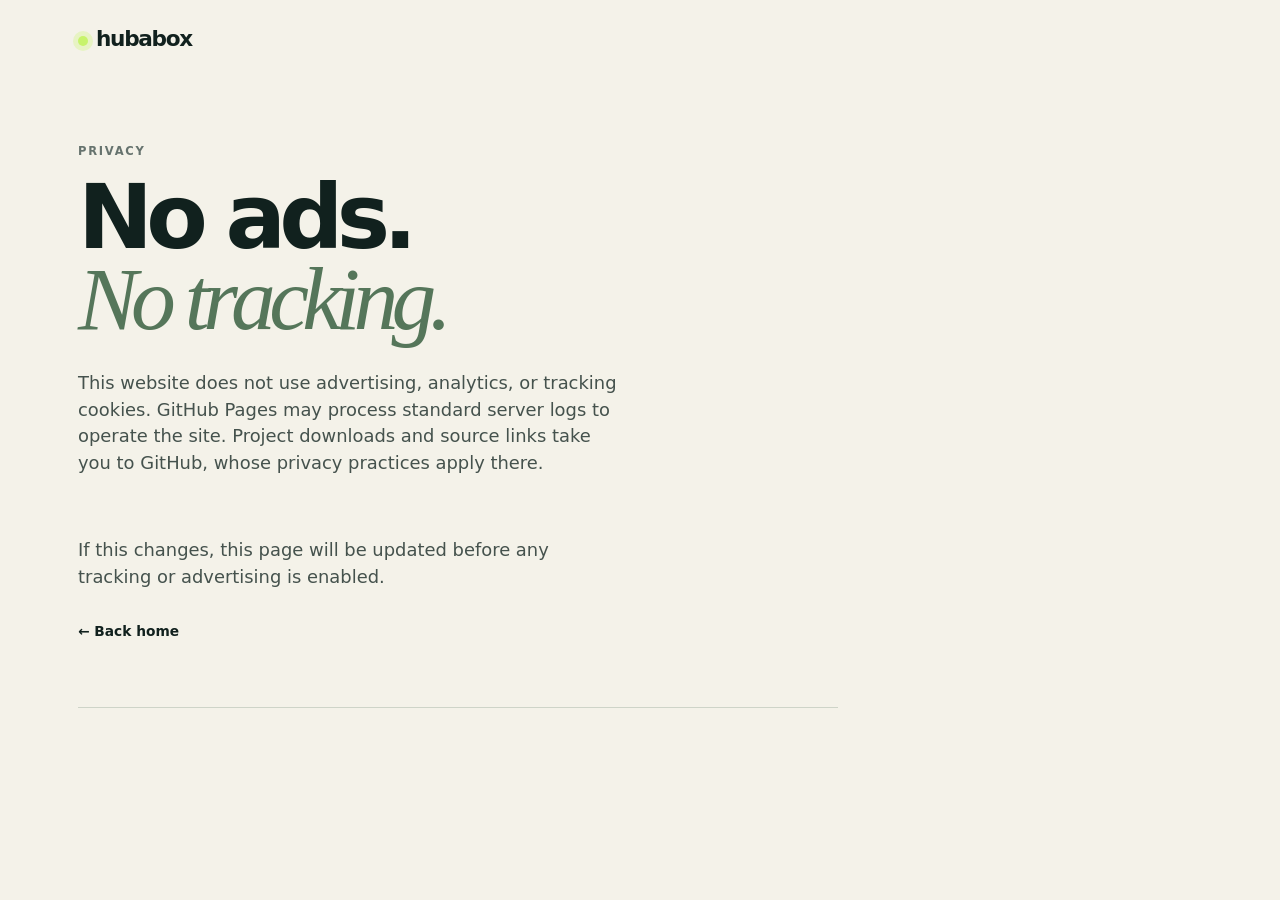
==== privacy.html @ c998569a "feat: add Hubabox organization website" ====
<!doctype html><html lang="en"><head><meta charset="utf-8"><meta name="viewport" content="width=device-width,initial-scale=1"><title>Privacy — Hubabox</title><link rel="stylesheet" href="/style.css"></head><body><header class="site-header"><a class="brand" href="/"><span></span>huba<b>box</b></a></header><main><section class="hero" style="min-height:70vh;max-width:760px"><p class="eyebrow">PRIVACY</p><h1 style="font-size:clamp(3rem,7vw,6rem)">No ads.<br><em>No tracking.</em></h1><p class="hero-copy">This website does not use advertising, analytics, or tracking cookies. GitHub Pages may process standard server logs to operate the site. Project downloads and source links take you to GitHub, whose privacy practices apply there.</p><p class="hero-copy">If this changes, this page will be updated before any tracking or advertising is enabled.</p><a class="text-link" href="/">← Back home</a></section></main></body></html>
---- style.css ----
:root{--ink:#11211e;--paper:#f4f2e9;--lime:#c7f36b;--muted:#66736e;--line:#ced4c8}*{box-sizing:border-box}html{scroll-behavior:smooth}body{margin:0;background:var(--paper);color:var(--ink);font-family:Inter,ui-sans-serif,system-ui,-apple-system,"Segoe UI",sans-serif;line-height:1.5}.site-header,main,footer{max-width:1180px;margin:auto;padding-left:28px;padding-right:28px}.site-header{height:78px;display:flex;align-items:center;justify-content:space-between}.brand{font-size:1.35rem;font-weight:700;letter-spacing:-.06em;text-decoration:none;color:var(--ink)}.brand span{width:10px;height:10px;display:inline-block;border-radius:50%;background:var(--lime);margin-right:8px;box-shadow:0 0 0 5px rgba(199,243,107,.3)}.brand b{font-weight:800}nav{display:flex;gap:22px}nav a,footer a{font-size:.87rem;color:var(--ink);text-decoration:none}nav a:hover,.text-link:hover{opacity:.58}.hero{min-height:590px;display:flex;align-items:flex-start;justify-content:center;flex-direction:column;border-bottom:1px solid var(--line)}.eyebrow{font-size:.72rem;font-weight:750;letter-spacing:.15em;color:var(--muted);margin:0 0 16px}.hero h1,.section-heading h2,.principles h2,.support h2{font-size:clamp(3.25rem,8vw,7.6rem);line-height:.91;letter-spacing:-.075em;margin:0;max-width:900px}.hero h1 em{font-family:Georgia,serif;font-weight:400;color:#55765a}.hero-copy{max-width:540px;font-size:1.12rem;color:#45524d;margin:30px 0}.button{display:inline-flex;align-items:center;gap:20px;background:var(--ink);color:var(--paper);padding:13px 18px;border-radius:99px;text-decoration:none;font-size:.9rem;font-weight:700}.button span{font-size:1.2rem}.projects{padding:120px 0}.section-heading h2{font-size:clamp(2.2rem,5vw,4.4rem);max-width:720px}.project-grid{display:grid;grid-template-columns:repeat(3,1fr);gap:15px;margin-top:52px}.project-card{border:1px solid var(--line);padding:28px;min-height:390px;display:flex;flex-direction:column;background:#f8f7f0;transition:transform .2s ease,box-shadow .2s ease}.project-card:hover{transform:translateY(-5px);box-shadow:0 18px 35px rgba(17,33,30,.09)}.project-card.featured{background:var(--ink);color:var(--paper);border-color:var(--ink)}.project-mark{font-size:.74rem;color:#82908a;margin-bottom:48px}.featured .project-mark,.featured .project-type{color:var(--lime)}.project-type{font-size:.7rem;letter-spacing:.12em;font-weight:750;color:var(--muted);margin:0}.project-card h3{font-size:2rem;letter-spacing:-.055em;margin:8px 0}.project-card p:not(.project-type){color:inherit;opacity:.76;font-size:.94rem}.card-actions{display:flex;align-items:center;gap:18px;margin-top:auto;padding-top:24px}.button.small{padding:10px 15px;font-size:.82rem}.featured .button{background:var(--lime);color:var(--ink)}.text-link{font-weight:700;color:inherit;font-size:.86rem;text-decoration:none}.principles{display:grid;grid-template-columns:1fr 1fr;gap:50px;padding:105px 0;border-top:1px solid var(--line)}.principles h2,.support h2{font-size:clamp(2.6rem,5vw,5rem)}.principles p:not(.eyebrow),.support p:not(.eyebrow){font-size:1.05rem;color:#45524d;max-width:480px;margin-top:6px}.support{display:flex;justify-content:space-between;gap:60px;background:var(--lime);padding:70px 60px;margin:30px 0 70px}.support p{margin:12px 0 0}footer{border-top:1px solid var(--line);padding-top:25px;padding-bottom:30px;display:flex;gap:22px;color:var(--muted);font-size:.82rem}@media(max-width:760px){.site-header,main,footer{padding-left:20px;padding-right:20px}.site-header{height:65px}nav{gap:14px}.hero{min-height:480px}.project-grid,.principles{grid-template-columns:1fr}.project-card{min-height:330px}.principles{gap:22px;padding:75px 0}.support{padding:40px 26px;margin-left:-20px;margin-right:-20px;display:block}footer{flex-wrap:wrap}}
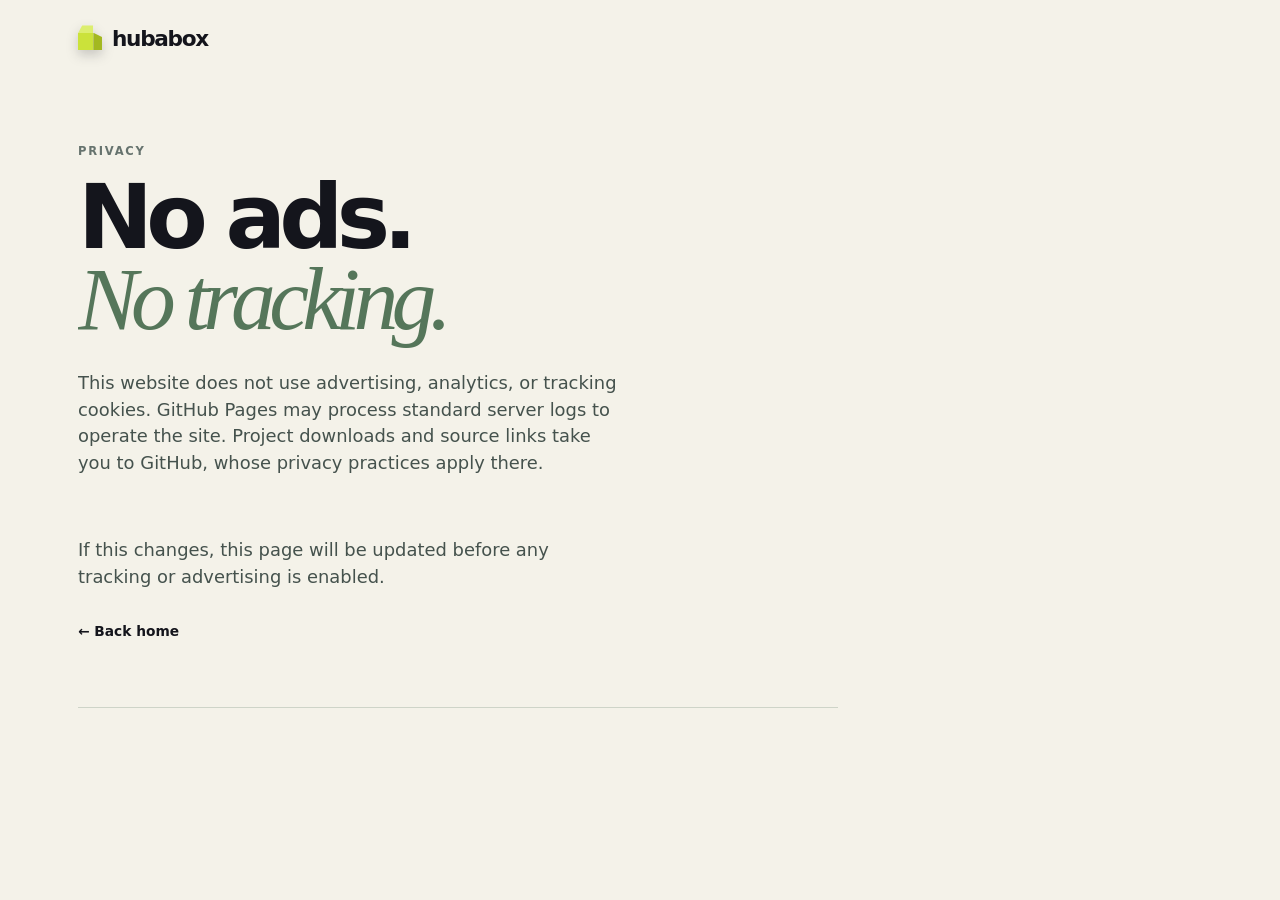
==== commit f0a64337: "feat: introduce Hubabox cube brand mark" ====
--- a/privacy.html
+++ b/privacy.html
@@ -1 +1 @@
-<!doctype html><html lang="en"><head><meta charset="utf-8"><meta name="viewport" content="width=device-width,initial-scale=1"><title>Privacy — Hubabox</title><link rel="stylesheet" href="/style.css"></head><body><header class="site-header"><a class="brand" href="/"><span></span>huba<b>box</b></a></header><main><section class="hero" style="min-height:70vh;max-width:760px"><p class="eyebrow">PRIVACY</p><h1 style="font-size:clamp(3rem,7vw,6rem)">No ads.<br><em>No tracking.</em></h1><p class="hero-copy">This website does not use advertising, analytics, or tracking cookies. GitHub Pages may process standard server logs to operate the site. Project downloads and source links take you to GitHub, whose privacy practices apply there.</p><p class="hero-copy">If this changes, this page will be updated before any tracking or advertising is enabled.</p><a class="text-link" href="/">← Back home</a></section></main></body></html>
+<!doctype html><html lang="en"><head><meta charset="utf-8"><meta name="viewport" content="width=device-width,initial-scale=1"><title>Privacy — Hubabox</title><link rel="stylesheet" href="/style.css"></head><body><header class="site-header"><a class="brand" href="/"><span class="cube-mark brand-cube" aria-hidden="true"><i></i><i></i><i></i></span>huba<b>box</b></a></header><main><section class="hero" style="min-height:70vh;max-width:760px"><p class="eyebrow">PRIVACY</p><h1 style="font-size:clamp(3rem,7vw,6rem)">No ads.<br><em>No tracking.</em></h1><p class="hero-copy">This website does not use advertising, analytics, or tracking cookies. GitHub Pages may process standard server logs to operate the site. Project downloads and source links take you to GitHub, whose privacy practices apply there.</p><p class="hero-copy">If this changes, this page will be updated before any tracking or advertising is enabled.</p><a class="text-link" href="/">← Back home</a></section></main></body></html>
--- a/style.css
+++ b/style.css
@@ -1 +1 @@
-:root{--ink:#11211e;--paper:#f4f2e9;--lime:#c7f36b;--muted:#66736e;--line:#ced4c8}*{box-sizing:border-box}html{scroll-behavior:smooth}body{margin:0;background:var(--paper);color:var(--ink);font-family:Inter,ui-sans-serif,system-ui,-apple-system,"Segoe UI",sans-serif;line-height:1.5}.site-header,main,footer{max-width:1180px;margin:auto;padding-left:28px;padding-right:28px}.site-header{height:78px;display:flex;align-items:center;justify-content:space-between}.brand{font-size:1.35rem;font-weight:700;letter-spacing:-.06em;text-decoration:none;color:var(--ink)}.brand span{width:10px;height:10px;display:inline-block;border-radius:50%;background:var(--lime);margin-right:8px;box-shadow:0 0 0 5px rgba(199,243,107,.3)}.brand b{font-weight:800}nav{display:flex;gap:22px}nav a,footer a{font-size:.87rem;color:var(--ink);text-decoration:none}nav a:hover,.text-link:hover{opacity:.58}.hero{min-height:590px;display:flex;align-items:flex-start;justify-content:center;flex-direction:column;border-bottom:1px solid var(--line)}.eyebrow{font-size:.72rem;font-weight:750;letter-spacing:.15em;color:var(--muted);margin:0 0 16px}.hero h1,.section-heading h2,.principles h2,.support h2{font-size:clamp(3.25rem,8vw,7.6rem);line-height:.91;letter-spacing:-.075em;margin:0;max-width:900px}.hero h1 em{font-family:Georgia,serif;font-weight:400;color:#55765a}.hero-copy{max-width:540px;font-size:1.12rem;color:#45524d;margin:30px 0}.button{display:inline-flex;align-items:center;gap:20px;background:var(--ink);color:var(--paper);padding:13px 18px;border-radius:99px;text-decoration:none;font-size:.9rem;font-weight:700}.button span{font-size:1.2rem}.projects{padding:120px 0}.section-heading h2{font-size:clamp(2.2rem,5vw,4.4rem);max-width:720px}.project-grid{display:grid;grid-template-columns:repeat(3,1fr);gap:15px;margin-top:52px}.project-card{border:1px solid var(--line);padding:28px;min-height:390px;display:flex;flex-direction:column;background:#f8f7f0;transition:transform .2s ease,box-shadow .2s ease}.project-card:hover{transform:translateY(-5px);box-shadow:0 18px 35px rgba(17,33,30,.09)}.project-card.featured{background:var(--ink);color:var(--paper);border-color:var(--ink)}.project-mark{font-size:.74rem;color:#82908a;margin-bottom:48px}.featured .project-mark,.featured .project-type{color:var(--lime)}.project-type{font-size:.7rem;letter-spacing:.12em;font-weight:750;color:var(--muted);margin:0}.project-card h3{font-size:2rem;letter-spacing:-.055em;margin:8px 0}.project-card p:not(.project-type){color:inherit;opacity:.76;font-size:.94rem}.card-actions{display:flex;align-items:center;gap:18px;margin-top:auto;padding-top:24px}.button.small{padding:10px 15px;font-size:.82rem}.featured .button{background:var(--lime);color:var(--ink)}.text-link{font-weight:700;color:inherit;font-size:.86rem;text-decoration:none}.principles{display:grid;grid-template-columns:1fr 1fr;gap:50px;padding:105px 0;border-top:1px solid var(--line)}.principles h2,.support h2{font-size:clamp(2.6rem,5vw,5rem)}.principles p:not(.eyebrow),.support p:not(.eyebrow){font-size:1.05rem;color:#45524d;max-width:480px;margin-top:6px}.support{display:flex;justify-content:space-between;gap:60px;background:var(--lime);padding:70px 60px;margin:30px 0 70px}.support p{margin:12px 0 0}footer{border-top:1px solid var(--line);padding-top:25px;padding-bottom:30px;display:flex;gap:22px;color:var(--muted);font-size:.82rem}@media(max-width:760px){.site-header,main,footer{padding-left:20px;padding-right:20px}.site-header{height:65px}nav{gap:14px}.hero{min-height:480px}.project-grid,.principles{grid-template-columns:1fr}.project-card{min-height:330px}.principles{gap:22px;padding:75px 0}.support{padding:40px 26px;margin-left:-20px;margin-right:-20px;display:block}footer{flex-wrap:wrap}}
+:root{--ink:#14151c;--paper:#f4f2e9;--lime:#cbe23a;--lime-top:#dcee6f;--lime-side:#a3b820;--muted:#66736e;--line:#ced4c8}*{box-sizing:border-box}html{scroll-behavior:smooth}body{margin:0;background:var(--paper);color:var(--ink);font-family:Inter,ui-sans-serif,system-ui,-apple-system,"Segoe UI",sans-serif;line-height:1.5}.site-header,main,footer{max-width:1180px;margin:auto;padding-left:28px;padding-right:28px}.site-header{height:78px;display:flex;align-items:center;justify-content:space-between}.brand{display:inline-flex;align-items:center;font-size:1.35rem;font-weight:700;letter-spacing:-.06em;text-decoration:none;color:var(--ink)}.brand b{font-weight:800}.cube-mark{position:relative;display:inline-block;flex:none;filter:drop-shadow(0 5px 6px rgba(20,21,28,.2));transition:transform .45s cubic-bezier(.22,.8,.25,1),filter .45s ease}.cube-mark i{position:absolute;display:block}.cube-mark i:nth-child(1){left:0;top:27%;width:64%;height:64%;background:var(--lime);clip-path:polygon(0 0,100% 0,100% 100%,0 100%)}.cube-mark i:nth-child(2){left:0;top:0;width:64%;height:29%;background:var(--lime-top);clip-path:polygon(0 100%,27% 0,100% 0,100% 100%)}.cube-mark i:nth-child(3){left:64%;top:27%;width:36%;height:64%;background:var(--lime-side);clip-path:polygon(0 0,100% 24%,100% 100%,0 100%)}.brand-cube{width:24px;height:27px;margin-right:10px}.hero{position:relative;min-height:590px;display:flex;align-items:flex-start;justify-content:center;flex-direction:column;border-bottom:1px solid var(--line);overflow:hidden}.hero-cube{position:absolute;right:7%;top:23%;width:clamp(105px,15vw,180px);height:clamp(118px,17vw,204px);transform:rotate(-7deg)}.hero:hover .hero-cube{transform:translateY(-8px) rotate(5deg)}.eyebrow{font-size:.72rem;font-weight:750;letter-spacing:.15em;color:var(--muted);margin:0 0 16px}.hero h1,.section-heading h2,.principles h2,.support h2{font-size:clamp(3.25rem,8vw,7.6rem);line-height:.91;letter-spacing:-.075em;margin:0;max-width:900px}.hero h1 em{font-family:Georgia,serif;font-weight:400;color:#55765a}.hero-copy{max-width:540px;font-size:1.12rem;color:#45524d;margin:30px 0}.button{display:inline-flex;align-items:center;gap:20px;background:var(--ink);color:var(--paper);padding:13px 18px;border-radius:99px;text-decoration:none;font-size:.9rem;font-weight:700}.button span{font-size:1.2rem}.projects{padding:120px 0}.section-heading h2{font-size:clamp(2.2rem,5vw,4.4rem);max-width:720px}.project-grid{display:grid;grid-template-columns:repeat(3,1fr);gap:15px;margin-top:52px}.project-card{border:1px solid var(--line);padding:28px;min-height:390px;display:flex;flex-direction:column;background:#f8f7f0;transition:transform .2s ease,box-shadow .2s ease}.project-card:hover{transform:translateY(-5px);box-shadow:0 18px 35px rgba(17,33,30,.09)}.project-card.featured{background:var(--ink);color:var(--paper);border-color:var(--ink)}.project-mark{font-size:.74rem;color:#82908a;margin-bottom:48px}.featured .project-mark,.featured .project-type{color:var(--lime)}.project-type{font-size:.7rem;letter-spacing:.12em;font-weight:750;color:var(--muted);margin:0}.project-card h3{font-size:2rem;letter-spacing:-.055em;margin:8px 0}.project-card p:not(.project-type){color:inherit;opacity:.76;font-size:.94rem}.card-actions{display:flex;align-items:center;gap:18px;margin-top:auto;padding-top:24px}.button.small{padding:10px 15px;font-size:.82rem}.featured .button{background:var(--lime);color:var(--ink)}.text-link{font-weight:700;color:inherit;font-size:.86rem;text-decoration:none}.principles{display:grid;grid-template-columns:1fr 1fr;gap:50px;padding:105px 0;border-top:1px solid var(--line)}.principles h2,.support h2{font-size:clamp(2.6rem,5vw,5rem)}.principles p:not(.eyebrow),.support p:not(.eyebrow){font-size:1.05rem;color:#45524d;max-width:480px;margin-top:6px}.support{display:flex;justify-content:space-between;gap:60px;background:var(--lime);padding:70px 60px;margin:30px 0 70px}.support p{margin:12px 0 0}footer{border-top:1px solid var(--line);padding-top:25px;padding-bottom:30px;display:flex;gap:22px;color:var(--muted);font-size:.82rem}@media(hover:hover) and (prefers-reduced-motion:no-preference){.brand:hover .brand-cube{transform:translateY(-2px) rotate(-8deg);filter:drop-shadow(0 8px 8px rgba(20,21,28,.28))}}@media(max-width:760px){.site-header,main,footer{padding-left:20px;padding-right:20px}.site-header{height:65px}nav{gap:14px}.hero{min-height:480px}.hero-cube{right:-18px;top:9%;opacity:.34}.project-grid,.principles{grid-template-columns:1fr}.project-card{min-height:330px}.principles{gap:22px;padding:75px 0}.support{padding:40px 26px;margin-left:-20px;margin-right:-20px;display:block}footer{flex-wrap:wrap}}@media(prefers-reduced-motion:reduce){.cube-mark,.project-card{transition:none}.hero:hover .hero-cube{transform:rotate(-7deg)}}
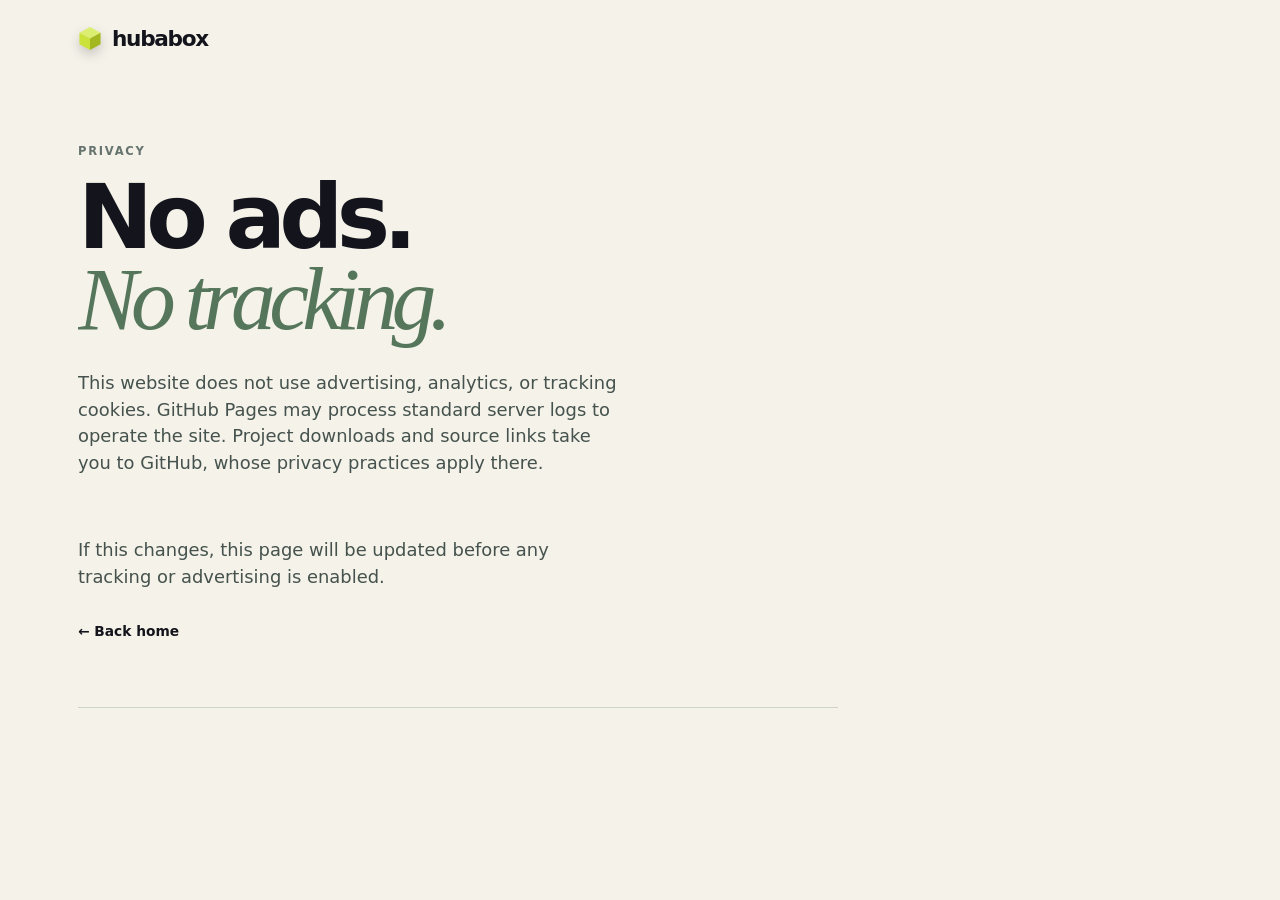
==== commit cb2f2d97: "fix: use a true isometric cube mark" ====
--- a/privacy.html
+++ b/privacy.html
@@ -1 +1 @@
-<!doctype html><html lang="en"><head><meta charset="utf-8"><meta name="viewport" content="width=device-width,initial-scale=1"><title>Privacy — Hubabox</title><link rel="stylesheet" href="/style.css"></head><body><header class="site-header"><a class="brand" href="/"><span class="cube-mark brand-cube" aria-hidden="true"><i></i><i></i><i></i></span>huba<b>box</b></a></header><main><section class="hero" style="min-height:70vh;max-width:760px"><p class="eyebrow">PRIVACY</p><h1 style="font-size:clamp(3rem,7vw,6rem)">No ads.<br><em>No tracking.</em></h1><p class="hero-copy">This website does not use advertising, analytics, or tracking cookies. GitHub Pages may process standard server logs to operate the site. Project downloads and source links take you to GitHub, whose privacy practices apply there.</p><p class="hero-copy">If this changes, this page will be updated before any tracking or advertising is enabled.</p><a class="text-link" href="/">← Back home</a></section></main></body></html>
+<!doctype html><html lang="en"><head><meta charset="utf-8"><meta name="viewport" content="width=device-width,initial-scale=1"><title>Privacy — Hubabox</title><link rel="stylesheet" href="/style.css"></head><body><header class="site-header"><a class="brand" href="/"><svg class="cube-mark brand-cube" viewBox="0 0 100 104" aria-hidden="true" focusable="false"><path class="cube-top" d="M50 4 94 28 50 52 6 28Z"/><path class="cube-left" d="M6 28 50 52v48L6 76Z"/><path class="cube-right" d="m50 52 44-24v48l-44 24Z"/></svg>huba<b>box</b></a></header><main><section class="hero" style="min-height:70vh;max-width:760px"><p class="eyebrow">PRIVACY</p><h1 style="font-size:clamp(3rem,7vw,6rem)">No ads.<br><em>No tracking.</em></h1><p class="hero-copy">This website does not use advertising, analytics, or tracking cookies. GitHub Pages may process standard server logs to operate the site. Project downloads and source links take you to GitHub, whose privacy practices apply there.</p><p class="hero-copy">If this changes, this page will be updated before any tracking or advertising is enabled.</p><a class="text-link" href="/">← Back home</a></section></main></body></html>
--- a/style.css
+++ b/style.css
@@ -1 +1 @@
-:root{--ink:#14151c;--paper:#f4f2e9;--lime:#cbe23a;--lime-top:#dcee6f;--lime-side:#a3b820;--muted:#66736e;--line:#ced4c8}*{box-sizing:border-box}html{scroll-behavior:smooth}body{margin:0;background:var(--paper);color:var(--ink);font-family:Inter,ui-sans-serif,system-ui,-apple-system,"Segoe UI",sans-serif;line-height:1.5}.site-header,main,footer{max-width:1180px;margin:auto;padding-left:28px;padding-right:28px}.site-header{height:78px;display:flex;align-items:center;justify-content:space-between}.brand{display:inline-flex;align-items:center;font-size:1.35rem;font-weight:700;letter-spacing:-.06em;text-decoration:none;color:var(--ink)}.brand b{font-weight:800}.cube-mark{position:relative;display:inline-block;flex:none;filter:drop-shadow(0 5px 6px rgba(20,21,28,.2));transition:transform .45s cubic-bezier(.22,.8,.25,1),filter .45s ease}.cube-mark i{position:absolute;display:block}.cube-mark i:nth-child(1){left:0;top:27%;width:64%;height:64%;background:var(--lime);clip-path:polygon(0 0,100% 0,100% 100%,0 100%)}.cube-mark i:nth-child(2){left:0;top:0;width:64%;height:29%;background:var(--lime-top);clip-path:polygon(0 100%,27% 0,100% 0,100% 100%)}.cube-mark i:nth-child(3){left:64%;top:27%;width:36%;height:64%;background:var(--lime-side);clip-path:polygon(0 0,100% 24%,100% 100%,0 100%)}.brand-cube{width:24px;height:27px;margin-right:10px}.hero{position:relative;min-height:590px;display:flex;align-items:flex-start;justify-content:center;flex-direction:column;border-bottom:1px solid var(--line);overflow:hidden}.hero-cube{position:absolute;right:7%;top:23%;width:clamp(105px,15vw,180px);height:clamp(118px,17vw,204px);transform:rotate(-7deg)}.hero:hover .hero-cube{transform:translateY(-8px) rotate(5deg)}.eyebrow{font-size:.72rem;font-weight:750;letter-spacing:.15em;color:var(--muted);margin:0 0 16px}.hero h1,.section-heading h2,.principles h2,.support h2{font-size:clamp(3.25rem,8vw,7.6rem);line-height:.91;letter-spacing:-.075em;margin:0;max-width:900px}.hero h1 em{font-family:Georgia,serif;font-weight:400;color:#55765a}.hero-copy{max-width:540px;font-size:1.12rem;color:#45524d;margin:30px 0}.button{display:inline-flex;align-items:center;gap:20px;background:var(--ink);color:var(--paper);padding:13px 18px;border-radius:99px;text-decoration:none;font-size:.9rem;font-weight:700}.button span{font-size:1.2rem}.projects{padding:120px 0}.section-heading h2{font-size:clamp(2.2rem,5vw,4.4rem);max-width:720px}.project-grid{display:grid;grid-template-columns:repeat(3,1fr);gap:15px;margin-top:52px}.project-card{border:1px solid var(--line);padding:28px;min-height:390px;display:flex;flex-direction:column;background:#f8f7f0;transition:transform .2s ease,box-shadow .2s ease}.project-card:hover{transform:translateY(-5px);box-shadow:0 18px 35px rgba(17,33,30,.09)}.project-card.featured{background:var(--ink);color:var(--paper);border-color:var(--ink)}.project-mark{font-size:.74rem;color:#82908a;margin-bottom:48px}.featured .project-mark,.featured .project-type{color:var(--lime)}.project-type{font-size:.7rem;letter-spacing:.12em;font-weight:750;color:var(--muted);margin:0}.project-card h3{font-size:2rem;letter-spacing:-.055em;margin:8px 0}.project-card p:not(.project-type){color:inherit;opacity:.76;font-size:.94rem}.card-actions{display:flex;align-items:center;gap:18px;margin-top:auto;padding-top:24px}.button.small{padding:10px 15px;font-size:.82rem}.featured .button{background:var(--lime);color:var(--ink)}.text-link{font-weight:700;color:inherit;font-size:.86rem;text-decoration:none}.principles{display:grid;grid-template-columns:1fr 1fr;gap:50px;padding:105px 0;border-top:1px solid var(--line)}.principles h2,.support h2{font-size:clamp(2.6rem,5vw,5rem)}.principles p:not(.eyebrow),.support p:not(.eyebrow){font-size:1.05rem;color:#45524d;max-width:480px;margin-top:6px}.support{display:flex;justify-content:space-between;gap:60px;background:var(--lime);padding:70px 60px;margin:30px 0 70px}.support p{margin:12px 0 0}footer{border-top:1px solid var(--line);padding-top:25px;padding-bottom:30px;display:flex;gap:22px;color:var(--muted);font-size:.82rem}@media(hover:hover) and (prefers-reduced-motion:no-preference){.brand:hover .brand-cube{transform:translateY(-2px) rotate(-8deg);filter:drop-shadow(0 8px 8px rgba(20,21,28,.28))}}@media(max-width:760px){.site-header,main,footer{padding-left:20px;padding-right:20px}.site-header{height:65px}nav{gap:14px}.hero{min-height:480px}.hero-cube{right:-18px;top:9%;opacity:.34}.project-grid,.principles{grid-template-columns:1fr}.project-card{min-height:330px}.principles{gap:22px;padding:75px 0}.support{padding:40px 26px;margin-left:-20px;margin-right:-20px;display:block}footer{flex-wrap:wrap}}@media(prefers-reduced-motion:reduce){.cube-mark,.project-card{transition:none}.hero:hover .hero-cube{transform:rotate(-7deg)}}
+:root{--ink:#14151c;--paper:#f4f2e9;--lime:#cbe23a;--lime-top:#dcee6f;--lime-side:#a3b820;--muted:#66736e;--line:#ced4c8}*{box-sizing:border-box}html{scroll-behavior:smooth}body{margin:0;background:var(--paper);color:var(--ink);font-family:Inter,ui-sans-serif,system-ui,-apple-system,"Segoe UI",sans-serif;line-height:1.5}.site-header,main,footer{max-width:1180px;margin:auto;padding-left:28px;padding-right:28px}.site-header{height:78px;display:flex;align-items:center;justify-content:space-between}.brand{display:inline-flex;align-items:center;font-size:1.35rem;font-weight:700;letter-spacing:-.06em;text-decoration:none;color:var(--ink)}.brand b{font-weight:800}.cube-mark{display:inline-block;flex:none;filter:drop-shadow(0 5px 6px rgba(20,21,28,.2));transition:transform .45s cubic-bezier(.22,.8,.25,1),filter .45s ease}.cube-top{fill:var(--lime-top)}.cube-left{fill:var(--lime)}.cube-right{fill:var(--lime-side)}.brand-cube{width:24px;height:27px;margin-right:10px}.hero{position:relative;min-height:590px;display:flex;align-items:flex-start;justify-content:center;flex-direction:column;border-bottom:1px solid var(--line);overflow:hidden}.hero-cube{position:absolute;right:7%;top:23%;width:clamp(105px,15vw,180px);height:clamp(118px,17vw,204px);transform:rotate(-7deg)}.hero:hover .hero-cube{transform:translateY(-8px) rotate(5deg)}.eyebrow{font-size:.72rem;font-weight:750;letter-spacing:.15em;color:var(--muted);margin:0 0 16px}.hero h1,.section-heading h2,.principles h2,.support h2{font-size:clamp(3.25rem,8vw,7.6rem);line-height:.91;letter-spacing:-.075em;margin:0;max-width:900px}.hero h1 em{font-family:Georgia,serif;font-weight:400;color:#55765a}.hero-copy{max-width:540px;font-size:1.12rem;color:#45524d;margin:30px 0}.button{display:inline-flex;align-items:center;gap:20px;background:var(--ink);color:var(--paper);padding:13px 18px;border-radius:99px;text-decoration:none;font-size:.9rem;font-weight:700}.button span{font-size:1.2rem}.projects{padding:120px 0}.section-heading h2{font-size:clamp(2.2rem,5vw,4.4rem);max-width:720px}.project-grid{display:grid;grid-template-columns:repeat(3,1fr);gap:15px;margin-top:52px}.project-card{border:1px solid var(--line);padding:28px;min-height:390px;display:flex;flex-direction:column;background:#f8f7f0;transition:transform .2s ease,box-shadow .2s ease}.project-card:hover{transform:translateY(-5px);box-shadow:0 18px 35px rgba(17,33,30,.09)}.project-card.featured{background:var(--ink);color:var(--paper);border-color:var(--ink)}.project-mark{font-size:.74rem;color:#82908a;margin-bottom:48px}.featured .project-mark,.featured .project-type{color:var(--lime)}.project-type{font-size:.7rem;letter-spacing:.12em;font-weight:750;color:var(--muted);margin:0}.project-card h3{font-size:2rem;letter-spacing:-.055em;margin:8px 0}.project-card p:not(.project-type){color:inherit;opacity:.76;font-size:.94rem}.card-actions{display:flex;align-items:center;gap:18px;margin-top:auto;padding-top:24px}.button.small{padding:10px 15px;font-size:.82rem}.featured .button{background:var(--lime);color:var(--ink)}.text-link{font-weight:700;color:inherit;font-size:.86rem;text-decoration:none}.principles{display:grid;grid-template-columns:1fr 1fr;gap:50px;padding:105px 0;border-top:1px solid var(--line)}.principles h2,.support h2{font-size:clamp(2.6rem,5vw,5rem)}.principles p:not(.eyebrow),.support p:not(.eyebrow){font-size:1.05rem;color:#45524d;max-width:480px;margin-top:6px}.support{display:flex;justify-content:space-between;gap:60px;background:var(--lime);padding:70px 60px;margin:30px 0 70px}.support p{margin:12px 0 0}footer{border-top:1px solid var(--line);padding-top:25px;padding-bottom:30px;display:flex;gap:22px;color:var(--muted);font-size:.82rem}@media(hover:hover) and (prefers-reduced-motion:no-preference){.brand:hover .brand-cube{transform:translateY(-2px) rotate(-8deg);filter:drop-shadow(0 8px 8px rgba(20,21,28,.28))}}@media(max-width:760px){.site-header,main,footer{padding-left:20px;padding-right:20px}.site-header{height:65px}nav{gap:14px}.hero{min-height:480px}.hero-cube{right:-18px;top:9%;opacity:.34}.project-grid,.principles{grid-template-columns:1fr}.project-card{min-height:330px}.principles{gap:22px;padding:75px 0}.support{padding:40px 26px;margin-left:-20px;margin-right:-20px;display:block}footer{flex-wrap:wrap}}@media(prefers-reduced-motion:reduce){.cube-mark,.project-card{transition:none}.hero:hover .hero-cube{transform:rotate(-7deg)}}
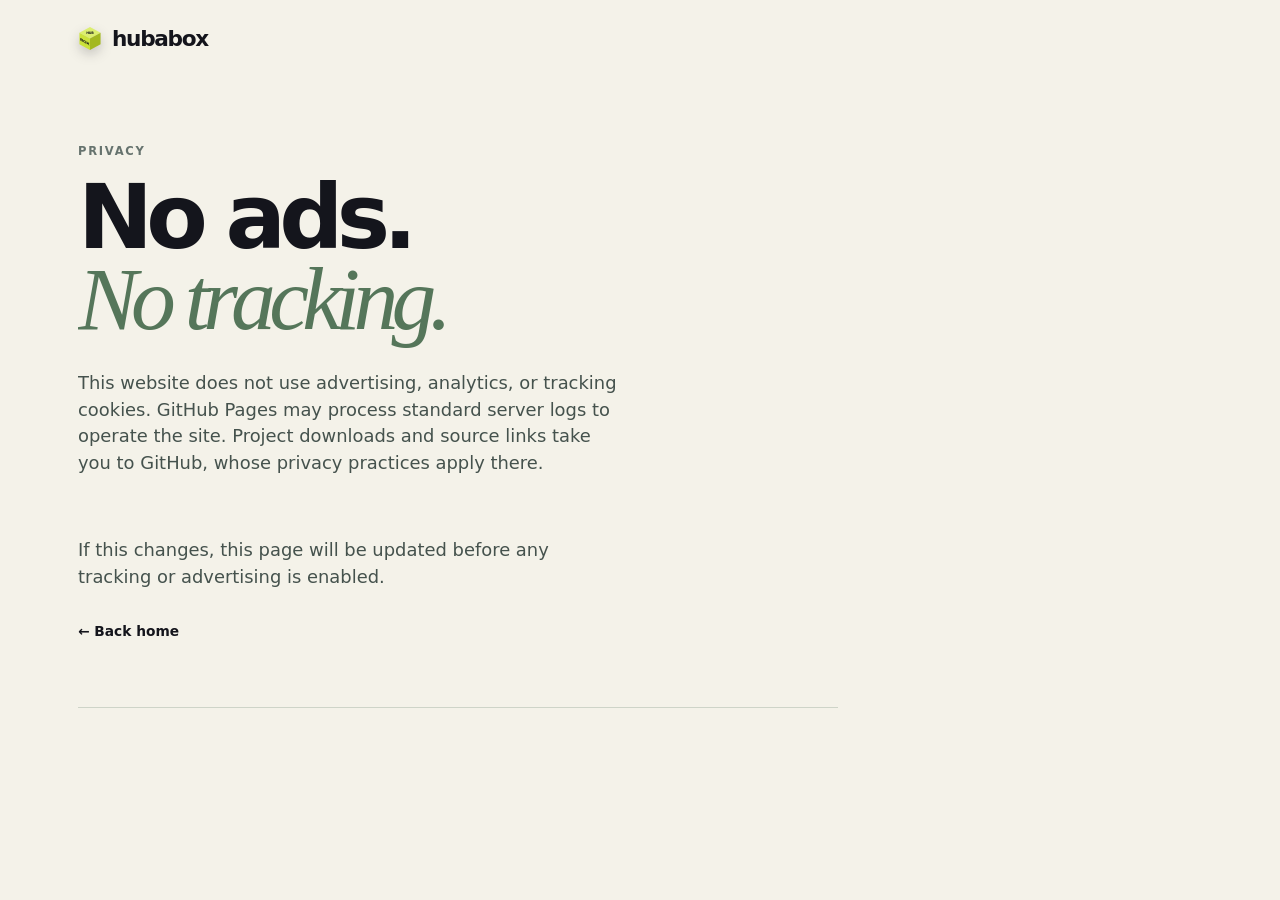
==== commit 2d01859e: "feat: restore labels on cube mark" ====
--- a/privacy.html
+++ b/privacy.html
@@ -1 +1 @@
-<!doctype html><html lang="en"><head><meta charset="utf-8"><meta name="viewport" content="width=device-width,initial-scale=1"><title>Privacy — Hubabox</title><link rel="stylesheet" href="/style.css"></head><body><header class="site-header"><a class="brand" href="/"><svg class="cube-mark brand-cube" viewBox="0 0 100 104" aria-hidden="true" focusable="false"><path class="cube-top" d="M50 4 94 28 50 52 6 28Z"/><path class="cube-left" d="M6 28 50 52v48L6 76Z"/><path class="cube-right" d="m50 52 44-24v48l-44 24Z"/></svg>huba<b>box</b></a></header><main><section class="hero" style="min-height:70vh;max-width:760px"><p class="eyebrow">PRIVACY</p><h1 style="font-size:clamp(3rem,7vw,6rem)">No ads.<br><em>No tracking.</em></h1><p class="hero-copy">This website does not use advertising, analytics, or tracking cookies. GitHub Pages may process standard server logs to operate the site. Project downloads and source links take you to GitHub, whose privacy practices apply there.</p><p class="hero-copy">If this changes, this page will be updated before any tracking or advertising is enabled.</p><a class="text-link" href="/">← Back home</a></section></main></body></html>
+<!doctype html><html lang="en"><head><meta charset="utf-8"><meta name="viewport" content="width=device-width,initial-scale=1"><title>Privacy — Hubabox</title><link rel="stylesheet" href="/style.css"><link rel="stylesheet" href="/cube.css"></head><body><header class="site-header"><a class="brand" href="/"><svg class="cube-mark brand-cube" viewBox="0 0 100 104" aria-hidden="true" focusable="false"><path class="cube-top" d="M50 4 94 28 50 52 6 28Z"/><path class="cube-left" d="M6 28 50 52v48L6 76Z"/><path class="cube-right" d="m50 52 44-24v48l-44 24Z"/><text class="cube-label cube-label-top" x="50" y="33">HUB</text><text class="cube-label cube-label-left" x="28" y="70">BOX</text></svg>huba<b>box</b></a></header><main><section class="hero" style="min-height:70vh;max-width:760px"><p class="eyebrow">PRIVACY</p><h1 style="font-size:clamp(3rem,7vw,6rem)">No ads.<br><em>No tracking.</em></h1><p class="hero-copy">This website does not use advertising, analytics, or tracking cookies. GitHub Pages may process standard server logs to operate the site. Project downloads and source links take you to GitHub, whose privacy practices apply there.</p><p class="hero-copy">If this changes, this page will be updated before any tracking or advertising is enabled.</p><a class="text-link" href="/">← Back home</a></section></main></body></html>
--- a/cube.css
+++ b/cube.css
@@ -0,0 +1,6 @@
+.cube-top { fill: var(--lime-top); }
+.cube-left { fill: var(--lime); }
+.cube-right { fill: var(--lime-side); }
+.cube-label { fill: #14151c; font-family: system-ui, sans-serif; font-size: 18px; font-weight: 850; letter-spacing: -1px; pointer-events: none; text-anchor: middle; }
+.cube-label-top { font-size: 14px; }
+.cube-label-left { transform: skewY(29deg) scaleY(.8); transform-origin: 28px 70px; }
